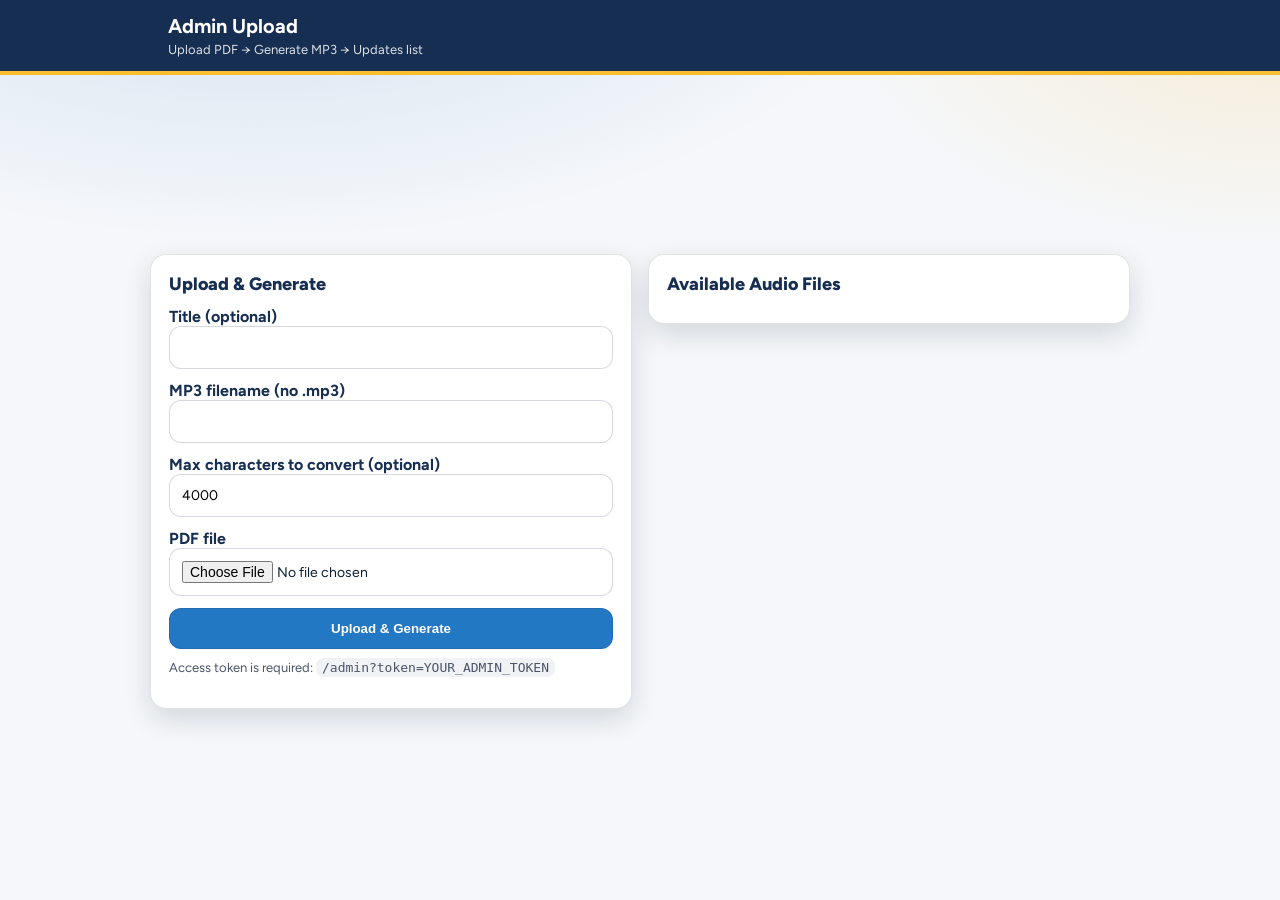
==== templates/admin.html @ 2945673b "updated file storage" ====
<!--doctype html>
<html>
<head>
  <meta charset="utf-8" />
  <title>Admin Upload</title>
  <link rel="preconnect" href="https://fonts.googleapis.com">
  <link rel="preconnect" href="https://fonts.gstatic.com" crossorigin>
  <link href="https://fonts.googleapis.com/css2?family=Figtree:wght@400;600;700&display=swap" rel="stylesheet">
  <link rel="stylesheet" href="{{ url_for('static', filename='css/site.css') }}">

</head>
<body>
  <h1>Admin: Upload PDF → Generate MP3</h1>

  <form method="POST" enctype="multipart/form-data">
    
    <div>
      <label>MP3 filename (no .mp3)</label><br />
      <input name="mp3_name" type="text" style="width: 360px;" placeholder="e.g. Month_DD_2026" required />
    </div>
    <br />
    <div>
      <label>Max characters to convert (optional)</label><br />
      <input name="max_chars" type="number" min="500" step="500" value="4000" />
    </div>
    <br />
    <br />
    <div>
      <input name="pdf" type="file" accept="application/pdf" required />
    </div>
    <br />
    <button type="submit">Upload & Generate</button>
  </form>

  <p>Tip: access admin with <code>/admin?token=YOUR_ADMIN_TOKEN</code></p>
</body>
</html-->

<!doctype html>
<html>
<head>
  <meta charset="utf-8" />
  <title>Admin Upload</title>
  <meta name="viewport" content="width=device-width, initial-scale=1" />

  <!-- Figtree -->
  <link rel="preconnect" href="https://fonts.googleapis.com">
  <link rel="preconnect" href="https://fonts.gstatic.com" crossorigin>
  <link href="https://fonts.googleapis.com/css2?family=Figtree:wght@400;600;700&display=swap" rel="stylesheet">

  <style>
    :root{
      --navy:#162E51;
      --blue:#2378C3;
      --blue-dark:#1A4480;
      --gold:#FFBE2E;
      --bg:#F5F7FA;
      --text:#0B1F33;
      --muted:#4A5568;
      --border: rgba(10, 25, 41, 0.12);
      --card:#fff;
      --shadow: 0 10px 28px rgba(10, 25, 41, 0.14);
      --radius:16px;
    }
    *{ box-sizing:border-box; }
    body{
      margin:0;
      font-family:"Figtree",system-ui,-apple-system,Segoe UI,Roboto,Arial,sans-serif;
      color:var(--text);
      background:
        radial-gradient(1200px 600px at 20% -10%, rgba(35,120,195,0.18), transparent 55%),
        radial-gradient(900px 500px at 100% 0%, rgba(255,190,46,0.18), transparent 50%),
        var(--bg);
      min-height:100vh;
      display:flex;
      flex-direction:column;
    }
    .topbar{
      background:var(--navy);
      color:#fff;
      padding:14px 0;
      border-bottom:4px solid var(--gold);
    }
    .topbar .container{
      max-width: 980px; margin:0 auto; padding:0 18px;
    }
    .topbar h1{ margin:0; font-size:20px; font-weight:700; }
    .topbar p{ margin:4px 0 0; font-size:13px; color:rgba(255,255,255,0.85); }

    main{
      flex:1;
      display:flex;
      align-items:center;
      justify-content:center;
      padding:22px 18px 34px;
    }

    .layout{
      width: min(980px, 100%);
      display:grid;
      grid-template-columns: 1fr 1fr;
      gap:16px;
      align-items:start;
    }

    .card{
      background:var(--card);
      border:1px solid var(--border);
      border-radius:var(--radius);
      box-shadow:var(--shadow);
      padding:18px;
    }

    .card h2{
      margin:0 0 10px 0;
      font-size:18px;
      font-weight:800;
      color:var(--navy);
    }

    label{ font-weight:700; color:var(--navy); }
    .field{ margin:12px 0; }
    input[type="text"], input[type="number"], input[type="file"]{
      width:100%;
      padding:12px 12px;
      border-radius:12px;
      border:1px solid rgba(22,46,81,0.18);
      outline:none;
      font-family:inherit;
      font-size:14px;
      background:#fff;
    }
    input:focus{
      border-color: rgba(35,120,195,0.55);
      box-shadow: 0 0 0 4px rgba(35,120,195,0.12);
    }

    .btn{
      width:100%;
      border:1px solid rgba(26, 68, 128, 0.25);
      background:var(--blue);
      color:#fff;
      padding:12px 14px;
      border-radius:12px;
      font-weight:800;
      cursor:pointer;
      transition: transform 120ms ease, background 120ms ease;
    }
    .btn:hover{ background:var(--blue-dark); }
    .btn:active{ transform: translateY(1px); }
    .btn:disabled{ opacity:0.6; cursor:not-allowed; }

    /* Progress bar */
    .progressWrap{
      margin-top: 12px;
      display:none;
    }
    .progressLabel{
      font-size: 13px;
      color: var(--muted);
      margin-bottom: 8px;
      display:flex;
      justify-content:space-between;
      gap:12px;
    }
    .barOuter{
      height: 10px;
      border-radius: 999px;
      background: rgba(22,46,81,0.10);
      overflow: hidden;
      border: 1px solid rgba(22,46,81,0.12);
    }
    .barInner{
      height: 100%;
      width: 0%;
      border-radius: 999px;
      background: linear-gradient(90deg, var(--blue), #3aa0ff);
      transition: width 180ms ease;
    }

    /* List */
    .list{
      display:flex;
      flex-direction:column;
      gap:10px;
      margin-top: 6px;
      max-height: 520px;
      overflow:auto;
      padding-right: 6px;
    }
    .item{
      background:#fff;
      border:1px solid rgba(22,46,81,0.12);
      border-radius: 12px;
      box-shadow: 0 6px 18px rgba(10, 25, 41, 0.08);
      padding:12px;
    }
    .itemTitle{
      font-weight:800;
      margin:0 0 8px 0;
      color:var(--navy);
      font-size:14px;
    }
    audio{ width:100%; }
    .error{
      color:#8b0000;
      background: rgba(255,0,0,0.06);
      border:1px solid rgba(255,0,0,0.18);
      padding:10px 12px;
      border-radius: 12px;
      margin-top: 12px;
      display:none;
      font-size: 13px;
      white-space: pre-wrap;
    }
    .note{
      margin-top: 10px;
      color: var(--muted);
      font-size: 13px;
      line-height:1.4;
    }
    code{
      background: rgba(22,46,81,0.06);
      padding: 2px 6px;
      border-radius: 8px;
    }

    /* Mobile: stack cards, keep centered */
    @media (max-width: 860px){
      main{ align-items:flex-start; }
      .layout{
        grid-template-columns: 1fr;
      }
    }
  </style>
</head>
<body>
  <header class="topbar">
    <div class="container">
      <h1>Admin Upload</h1>
      <p>Upload PDF → Generate MP3 → Updates list</p>
    </div>
  </header>

  <main>
    <div class="layout">
      <div class="card">
        <h2>Upload & Generate</h2>

        <form id="uploadForm" method="POST" enctype="multipart/form-data">
          <div class="field">
            <label>Title (optional)</label>
            <input name="title" type="text" />
          </div>

          <div class="field">
            <label>MP3 filename (no .mp3)</label>
            <input name="mp3_name" type="text" required />
          </div>

          <div class="field">
            <label>Max characters to convert (optional)</label>
            <input name="max_chars" type="number" min="500" step="500" value="4000" />
          </div>

          <div class="field">
            <label>PDF file</label>
            <input name="pdf" type="file" accept="application/pdf" required />
          </div>

          <button class="btn" id="submitBtn" type="submit">Upload & Generate</button>

          <div class="progressWrap" id="progressWrap">
            <div class="progressLabel">
              <span id="progressText">Generating audio…</span>
              <span id="progressPct">0%</span>
            </div>
            <div class="barOuter">
              <div class="barInner" id="barInner"></div>
            </div>
          </div>

          <div class="error" id="errorBox"></div>

          <p class="note">
            Access token is required: <code>/admin?token=YOUR_ADMIN_TOKEN</code>
          </p>
        </form>
      </div>

      <div class="card">
        <h2>Available Audio Files</h2>
        <div class="list" id="audioList"></div>
      </div>
    </div>
  </main>

  <script>
    // Keep token in the URL so fetch hits the same protected endpoint
    const token = new URLSearchParams(window.location.search).get("token") || "";

    const form = document.getElementById("uploadForm");
    const submitBtn = document.getElementById("submitBtn");
    const progressWrap = document.getElementById("progressWrap");
    const barInner = document.getElementById("barInner");
    const progressPct = document.getElementById("progressPct");
    const progressText = document.getElementById("progressText");
    const errorBox = document.getElementById("errorBox");
    const audioList = document.getElementById("audioList");

    function esc(s){
      return String(s).replace(/[&<>"']/g, (c) => ({
        "&":"&amp;","<":"&lt;",">":"&gt;","\"":"&quot;","'":"&#039;"
      }[c]));
    }

    function mp3Url(filename){
      return `/mp3/${encodeURIComponent(filename)}`;
    }

    async function loadTracks(){
      const res = await fetch("/tracks.json", { cache: "no-store" });
      const data = await res.json();
      const tracks = (data.tracks || []);

      audioList.innerHTML = tracks.length ? "" : `<div class="note">No audio files yet.</div>`;

      tracks.forEach(t => {
        const title = t.title || t.filename;
        const filename = t.filename;

        const div = document.createElement("div");
        div.className = "item";
        div.innerHTML = `
          <p class="itemTitle">${esc(title)}</p>
          <audio controls preload="metadata">
            <source src="${mp3Url(filename)}" type="audio/mpeg">
          </audio>
          <div class="note"><code>${esc(filename)}</code></div>
        `;
        audioList.appendChild(div);
      });
    }

    // Progress animation: fills to 90% while waiting, then completes
    let progTimer = null;
    function startProgress(){
      progressWrap.style.display = "block";
      errorBox.style.display = "none";
      submitBtn.disabled = true;

      let p = 0;
      progressText.textContent = "Generating audio…";
      progressPct.textContent = "0%";
      barInner.style.width = "0%";

      clearInterval(progTimer);
      progTimer = setInterval(() => {
        // Ease towards 90%
        p = Math.min(90, p + Math.max(1, (90 - p) * 0.06));
        const pct = Math.floor(p);
        barInner.style.width = pct + "%";
        progressPct.textContent = pct + "%";
      }, 180);
    }

    function finishProgress(success=true){
      clearInterval(progTimer);
      barInner.style.width = "100%";
      progressPct.textContent = "100%";
      progressText.textContent = success ? "Done!" : "Stopped";
      setTimeout(() => {
        progressWrap.style.display = "none";
        submitBtn.disabled = false;
      }, 600);
    }

    function showError(msg){
      errorBox.textContent = msg;
      errorBox.style.display = "block";
      submitBtn.disabled = false;
      progressWrap.style.display = "none";
      clearInterval(progTimer);
    }

    form.addEventListener("submit", async (e) => {
      e.preventDefault();

      const fd = new FormData(form);
      startProgress();

      try{
        const url = token ? `/admin?token=${encodeURIComponent(token)}` : "/admin";
        const res = await fetch(url, {
          method: "POST",
          body: fd,
          headers: { "X-Requested-With": "fetch" }
        });

        if (!res.ok){
          const txt = await res.text();
          throw new Error(txt || ("Upload failed: " + res.status));
        }

        const data = await res.json();
        finishProgress(true);

        // Reload list from server (manifest)
        await loadTracks();

        // Reset file input + optional fields
        form.querySelector('input[type="file"]').value = "";
      } catch(err){
        showError(err.message || String(err));
      }
    });

    // Initial list load
    loadTracks();
  </script>
</body>
</html>
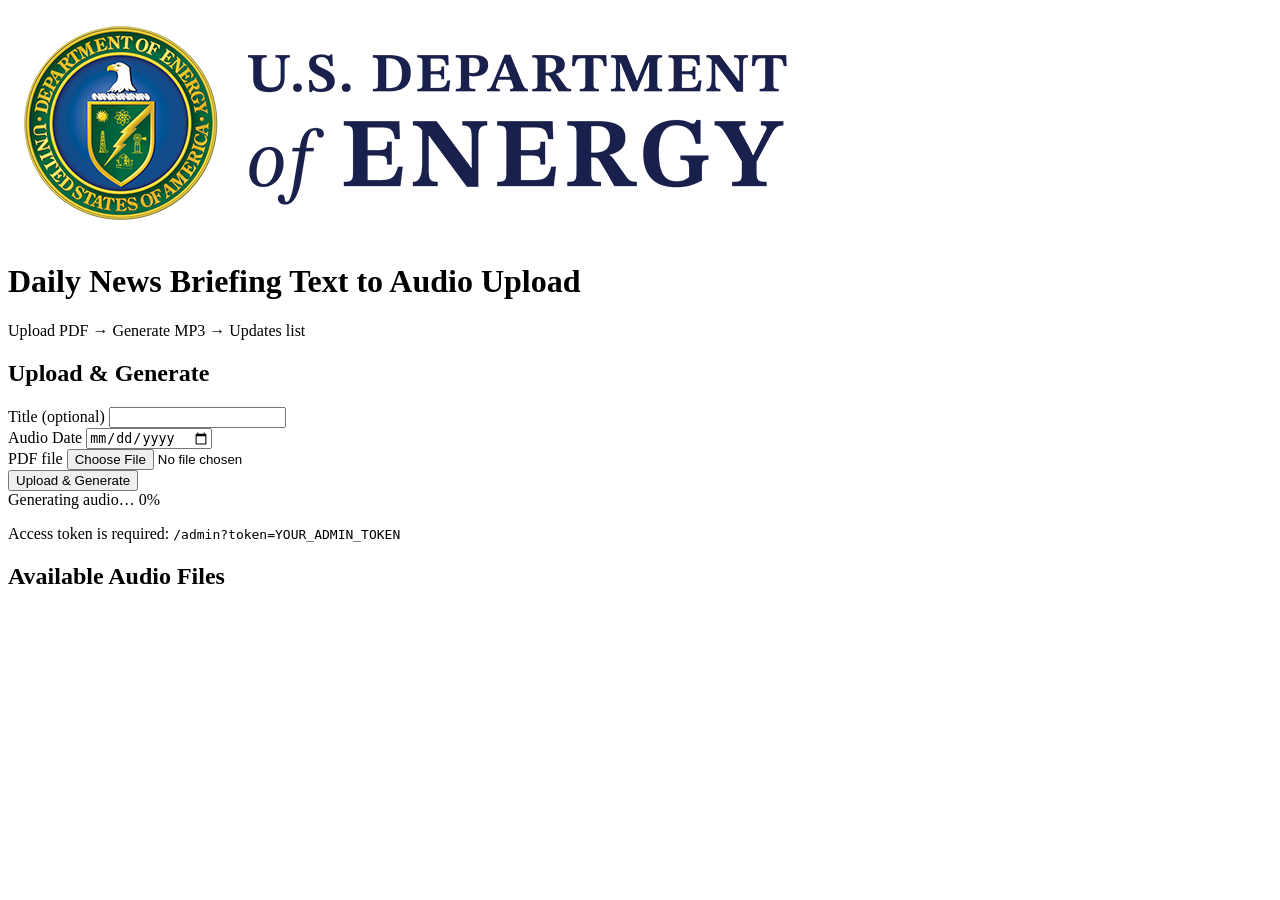
==== commit 2016ec81: "updated audio sequence and file names" ====
--- a/templates/admin.html
+++ b/templates/admin.html
@@ -1,41 +1,3 @@
-<!--doctype html>
-<html>
-<head>
-  <meta charset="utf-8" />
-  <title>Admin Upload</title>
-  <link rel="preconnect" href="https://fonts.googleapis.com">
-  <link rel="preconnect" href="https://fonts.gstatic.com" crossorigin>
-  <link href="https://fonts.googleapis.com/css2?family=Figtree:wght@400;600;700&display=swap" rel="stylesheet">
-  <link rel="stylesheet" href="{{ url_for('static', filename='css/site.css') }}">
-
-</head>
-<body>
-  <h1>Admin: Upload PDF → Generate MP3</h1>
-
-  <form method="POST" enctype="multipart/form-data">
-    
-    <div>
-      <label>MP3 filename (no .mp3)</label><br />
-      <input name="mp3_name" type="text" style="width: 360px;" placeholder="e.g. Month_DD_2026" required />
-    </div>
-    <br />
-    <div>
-      <label>Max characters to convert (optional)</label><br />
-      <input name="max_chars" type="number" min="500" step="500" value="4000" />
-    </div>
-    <br />
-    <br />
-    <div>
-      <input name="pdf" type="file" accept="application/pdf" required />
-    </div>
-    <br />
-    <button type="submit">Upload & Generate</button>
-  </form>
-
-  <p>Tip: access admin with <code>/admin?token=YOUR_ADMIN_TOKEN</code></p>
-</body>
-</html-->
-
 <!doctype html>
 <html>
 <head>
@@ -47,197 +9,13 @@
   <link rel="preconnect" href="https://fonts.googleapis.com">
   <link rel="preconnect" href="https://fonts.gstatic.com" crossorigin>
   <link href="https://fonts.googleapis.com/css2?family=Figtree:wght@400;600;700&display=swap" rel="stylesheet">
-
-  <style>
-    :root{
-      --navy:#162E51;
-      --blue:#2378C3;
-      --blue-dark:#1A4480;
-      --gold:#FFBE2E;
-      --bg:#F5F7FA;
-      --text:#0B1F33;
-      --muted:#4A5568;
-      --border: rgba(10, 25, 41, 0.12);
-      --card:#fff;
-      --shadow: 0 10px 28px rgba(10, 25, 41, 0.14);
-      --radius:16px;
-    }
-    *{ box-sizing:border-box; }
-    body{
-      margin:0;
-      font-family:"Figtree",system-ui,-apple-system,Segoe UI,Roboto,Arial,sans-serif;
-      color:var(--text);
-      background:
-        radial-gradient(1200px 600px at 20% -10%, rgba(35,120,195,0.18), transparent 55%),
-        radial-gradient(900px 500px at 100% 0%, rgba(255,190,46,0.18), transparent 50%),
-        var(--bg);
-      min-height:100vh;
-      display:flex;
-      flex-direction:column;
-    }
-    .topbar{
-      background:var(--navy);
-      color:#fff;
-      padding:14px 0;
-      border-bottom:4px solid var(--gold);
-    }
-    .topbar .container{
-      max-width: 980px; margin:0 auto; padding:0 18px;
-    }
-    .topbar h1{ margin:0; font-size:20px; font-weight:700; }
-    .topbar p{ margin:4px 0 0; font-size:13px; color:rgba(255,255,255,0.85); }
-
-    main{
-      flex:1;
-      display:flex;
-      align-items:center;
-      justify-content:center;
-      padding:22px 18px 34px;
-    }
-
-    .layout{
-      width: min(980px, 100%);
-      display:grid;
-      grid-template-columns: 1fr 1fr;
-      gap:16px;
-      align-items:start;
-    }
-
-    .card{
-      background:var(--card);
-      border:1px solid var(--border);
-      border-radius:var(--radius);
-      box-shadow:var(--shadow);
-      padding:18px;
-    }
-
-    .card h2{
-      margin:0 0 10px 0;
-      font-size:18px;
-      font-weight:800;
-      color:var(--navy);
-    }
-
-    label{ font-weight:700; color:var(--navy); }
-    .field{ margin:12px 0; }
-    input[type="text"], input[type="number"], input[type="file"]{
-      width:100%;
-      padding:12px 12px;
-      border-radius:12px;
-      border:1px solid rgba(22,46,81,0.18);
-      outline:none;
-      font-family:inherit;
-      font-size:14px;
-      background:#fff;
-    }
-    input:focus{
-      border-color: rgba(35,120,195,0.55);
-      box-shadow: 0 0 0 4px rgba(35,120,195,0.12);
-    }
-
-    .btn{
-      width:100%;
-      border:1px solid rgba(26, 68, 128, 0.25);
-      background:var(--blue);
-      color:#fff;
-      padding:12px 14px;
-      border-radius:12px;
-      font-weight:800;
-      cursor:pointer;
-      transition: transform 120ms ease, background 120ms ease;
-    }
-    .btn:hover{ background:var(--blue-dark); }
-    .btn:active{ transform: translateY(1px); }
-    .btn:disabled{ opacity:0.6; cursor:not-allowed; }
-
-    /* Progress bar */
-    .progressWrap{
-      margin-top: 12px;
-      display:none;
-    }
-    .progressLabel{
-      font-size: 13px;
-      color: var(--muted);
-      margin-bottom: 8px;
-      display:flex;
-      justify-content:space-between;
-      gap:12px;
-    }
-    .barOuter{
-      height: 10px;
-      border-radius: 999px;
-      background: rgba(22,46,81,0.10);
-      overflow: hidden;
-      border: 1px solid rgba(22,46,81,0.12);
-    }
-    .barInner{
-      height: 100%;
-      width: 0%;
-      border-radius: 999px;
-      background: linear-gradient(90deg, var(--blue), #3aa0ff);
-      transition: width 180ms ease;
-    }
-
-    /* List */
-    .list{
-      display:flex;
-      flex-direction:column;
-      gap:10px;
-      margin-top: 6px;
-      max-height: 520px;
-      overflow:auto;
-      padding-right: 6px;
-    }
-    .item{
-      background:#fff;
-      border:1px solid rgba(22,46,81,0.12);
-      border-radius: 12px;
-      box-shadow: 0 6px 18px rgba(10, 25, 41, 0.08);
-      padding:12px;
-    }
-    .itemTitle{
-      font-weight:800;
-      margin:0 0 8px 0;
-      color:var(--navy);
-      font-size:14px;
-    }
-    audio{ width:100%; }
-    .error{
-      color:#8b0000;
-      background: rgba(255,0,0,0.06);
-      border:1px solid rgba(255,0,0,0.18);
-      padding:10px 12px;
-      border-radius: 12px;
-      margin-top: 12px;
-      display:none;
-      font-size: 13px;
-      white-space: pre-wrap;
-    }
-    .note{
-      margin-top: 10px;
-      color: var(--muted);
-      font-size: 13px;
-      line-height:1.4;
-    }
-    code{
-      background: rgba(22,46,81,0.06);
-      padding: 2px 6px;
-      border-radius: 8px;
-    }
-
-    /* Mobile: stack cards, keep centered */
-    @media (max-width: 860px){
-      main{ align-items:flex-start; }
-      .layout{
-        grid-template-columns: 1fr;
-      }
-    }
-  </style>
+  <link rel="stylesheet" href="{{ url_for('static', filename='css/site.css') }}">
 </head>
 <body>
   <header class="topbar">
     <div class="container">
-      <h1>Admin Upload</h1>
+      <img src="/static/images/logo-image.png">
+      <h1>Daily News Briefing Text to Audio Upload</h1>
       <p>Upload PDF → Generate MP3 → Updates list</p>
     </div>
   </header>
@@ -254,13 +32,8 @@
           </div>
 
           <div class="field">
-            <label>MP3 filename (no .mp3)</label>
-            <input name="mp3_name" type="text" required />
-          </div>
-
-          <div class="field">
-            <label>Max characters to convert (optional)</label>
-            <input name="max_chars" type="number" min="500" step="500" value="4000" />
+            <label>Audio Date</label>
+            <input name="mp3_date" type="date" required />
           </div>
 
           <div class="field">
@@ -319,28 +92,51 @@
     }
 
     async function loadTracks(){
-      const res = await fetch("/tracks.json", { cache: "no-store" });
-      const data = await res.json();
-      const tracks = (data.tracks || []);
+      const url = token
+        ? `/admin/tracks?token=${encodeURIComponent(token)}`
+        : "/admin/tracks";
+
+      const res = await fetch(url, { cache: "no-store" });
+      if (!res.ok) throw new Error("Failed to load tracks");
+
+      const tracks = await res.json();
 
       audioList.innerHTML = tracks.length ? "" : `<div class="note">No audio files yet.</div>`;
 
-      tracks.forEach(t => {
+      tracks.forEach((t, i) => {
         const title = t.title || t.filename;
         const filename = t.filename;
+        const id = t.id;
 
         const div = document.createElement("div");
         div.className = "item";
+        div.dataset.id = id;
+
         div.innerHTML = `
-          <p class="itemTitle">${esc(title)}</p>
-          <audio controls preload="metadata">
+          <div style="display:flex; gap:10px; align-items:center; justify-content:space-between; flex-wrap:wrap;">
+            <div style="flex:1; min-width:220px;">
+              <label style="font-weight:800; color:var(--navy); font-size:13px;">Title</label>
+              <input data-role="title" type="text" value="${esc(title)}" />
+              <div class="note"><code>${esc(filename)}</code> • <code>${esc(id)}</code></div>
+            </div>
+
+            <div style="display:flex; gap:8px; align-items:center;">
+              <button class="btnSmall" data-action="up" ${i===0 ? "disabled" : ""}>▲</button>
+              <button class="btnSmall" data-action="down" ${i===tracks.length-1 ? "disabled" : ""}>▼</button>
+              <button class="btnSmall" data-action="save">Save</button>
+              <button class="btnSmall danger" data-action="delete">Delete</button>
+            </div>
+          </div>
+
+          <audio controls preload="metadata" style="margin-top:10px;">
             <source src="${mp3Url(filename)}" type="audio/mpeg">
           </audio>
-          <div class="note"><code>${esc(filename)}</code></div>
         `;
+
         audioList.appendChild(div);
       });
     }
+
 
     // Progress animation: fills to 90% while waiting, then completes
     let progTimer = null;
@@ -383,40 +179,223 @@
       clearInterval(progTimer);
     }
 
+    const SUGGESTED_MAX = 14000;
+
     form.addEventListener("submit", async (e) => {
-      e.preventDefault();
-
-      const fd = new FormData(form);
+    e.preventDefault();
+
+    const fd = new FormData(form);
+
+    try {
+      // 1) Ask server for character count
+      const countUrl = token
+        ? `/admin/charcount?token=${encodeURIComponent(token)}`
+        : "/admin/charcount";
+
+      const countRes = await fetch(countUrl, {
+        method: "POST",
+        body: fd,
+        headers: { "X-Requested-With": "fetch" }
+      });
+
+      if (!countRes.ok) {
+        const txt = await countRes.text();
+        throw new Error(txt || "Character count failed");
+      }
+
+      const countData = await countRes.json();
+      const charCount = countData.char_count || 0;
+
+      // 2) Confirm if over threshold
+      if (charCount > SUGGESTED_MAX) {
+        const ok = confirm(
+          `This document contains ${charCount.toLocaleString()} characters.\n\n` +
+          `Are you sure you want to exceed the suggested maximum of ${SUGGESTED_MAX.toLocaleString()} characters?`
+        );
+        if (!ok) return;
+      }
+
+      // 3) Proceed with actual generation
       startProgress();
 
-      try{
-        const url = token ? `/admin?token=${encodeURIComponent(token)}` : "/admin";
-        const res = await fetch(url, {
-          method: "POST",
-          body: fd,
-          headers: { "X-Requested-With": "fetch" }
-        });
-
-        if (!res.ok){
-          const txt = await res.text();
-          throw new Error(txt || ("Upload failed: " + res.status));
-        }
-
-        const data = await res.json();
-        finishProgress(true);
-
-        // Reload list from server (manifest)
-        await loadTracks();
-
-        // Reset file input + optional fields
-        form.querySelector('input[type="file"]').value = "";
-      } catch(err){
-        showError(err.message || String(err));
-      }
-    });
+      const postUrl = token
+        ? `/admin?token=${encodeURIComponent(token)}`
+        : "/admin";
+
+      const res = await fetch(postUrl, {
+        method: "POST",
+        body: new FormData(form), // recreate FormData
+        headers: { "X-Requested-With": "fetch" }
+      });
+
+      if (!res.ok) {
+        const txt = await res.text();
+        throw new Error(txt || ("Upload failed: " + res.status));
+      }
+
+      finishProgress(true);
+      await loadTracks();
+      form.querySelector('input[type="file"]').value = "";
+
+    } catch (err) {
+      showError(err.message || String(err));
+    }
+  });
+
 
     // Initial list load
     loadTracks();
+
+    async function apiFetch(path, options = {}) {
+      const url = token ? `${path}?token=${encodeURIComponent(token)}` : path;
+      const res = await fetch(url, options);
+      if (!res.ok) {
+        const txt = await res.text();
+        throw new Error(txt || `${res.status} ${res.statusText}`);
+      }
+      return res;
+    }
+
+    function getCurrentOrder(){
+      return Array.from(document.querySelectorAll("#audioList .item"))
+        .map(el => el.dataset.id);
+    }
+
+    function moveItem(id, dir){
+      const items = Array.from(document.querySelectorAll("#audioList .item"));
+      const idx = items.findIndex(x => x.dataset.id === id);
+      if (idx < 0) return;
+
+      const newIdx = idx + dir;
+      if (newIdx < 0 || newIdx >= items.length) return;
+
+      const parent = items[idx].parentElement;
+      if (dir === -1) parent.insertBefore(items[idx], items[newIdx]);
+      else parent.insertBefore(items[newIdx], items[idx]);
+    }
+
+    async function persistOrder(){
+      const order = getCurrentOrder();
+      await apiFetch("/admin/reorder", {
+        method: "POST",
+        headers: { "Content-Type": "application/json" },
+        body: JSON.stringify({ order })
+      });
+    }
+
+    audioList.addEventListener("click", async (e) => {
+      const btn = e.target.closest("button[data-action]");
+      if (!btn) return;
+
+      const item = e.target.closest(".item");
+      const id = item?.dataset.id;
+      if (!id) return;
+
+      const action = btn.dataset.action;
+
+      try {
+        if (action === "save") {
+          const titleInput = item.querySelector('input[data-role="title"]');
+          const newTitle = (titleInput.value || "").trim();
+
+          await apiFetch(`/admin/track/${encodeURIComponent(id)}`, {
+            method: "PATCH",
+            headers: { "Content-Type": "application/json" },
+            body: JSON.stringify({ title: newTitle })
+          });
+
+          await loadTracks();
+        }
+
+        if (action === "delete") {
+          const ok = confirm("Delete this track? This will remove it from the list and delete the MP3 file.");
+          if (!ok) return;
+
+          await apiFetch(`/admin/track/${encodeURIComponent(id)}`, { method: "DELETE" });
+          await loadTracks();
+        }
+
+        if (action === "up") {
+          moveItem(id, -1);
+          await persistOrder();
+          await loadTracks();
+        }
+
+        if (action === "down") {
+          moveItem(id, +1);
+          await persistOrder();
+          await loadTracks();
+        }
+      } catch (err) {
+        showError(err.message || String(err));
+      }
+    });
+
+    // --- Single-active audio on admin list (resume position in-memory) ---
+    const audioPositions = new Map(); // key -> seconds
+    let currentAudio = null;
+
+    function audioKey(audioEl) {
+      // Prefer filename from <source src="/mp3/..."> as the key
+      const srcEl = audioEl.querySelector("source");
+      const src = srcEl ? srcEl.getAttribute("src") : audioEl.currentSrc;
+      return src || audioEl.id || String(Math.random());
+    }
+
+    function rememberPosition(audioEl) {
+      try {
+        audioPositions.set(audioKey(audioEl), audioEl.currentTime || 0);
+      } catch {}
+    }
+
+    function restorePosition(audioEl) {
+      const key = audioKey(audioEl);
+      const t = audioPositions.get(key);
+      if (typeof t === "number" && isFinite(t) && t > 0) {
+        try { audioEl.currentTime = t; } catch {}
+      }
+    }
+
+    // When any audio starts playing, pause the previous one and remember its position.
+    // Use capture so it fires even if play() is triggered via controls.
+    audioList.addEventListener("play", (e) => {
+      const target = e.target;
+      if (!(target instanceof HTMLAudioElement)) return;
+
+      // Pause other audio if needed
+      if (currentAudio && currentAudio !== target) {
+        rememberPosition(currentAudio);
+        try { currentAudio.pause(); } catch {}
+      }
+
+      // Restore target position (if we have one)
+      restorePosition(target);
+
+      currentAudio = target;
+    }, true);
+
+    // When audio is paused/ended, remember its position
+    audioList.addEventListener("pause", (e) => {
+      const target = e.target;
+      if (!(target instanceof HTMLAudioElement)) return;
+      rememberPosition(target);
+    }, true);
+
+    audioList.addEventListener("ended", (e) => {
+      const target = e.target;
+      if (!(target instanceof HTMLAudioElement)) return;
+      rememberPosition(target);
+      if (currentAudio === target) currentAudio = null;
+    }, true);
+
+    // Optional: when the user seeks, update stored time so resuming is accurate
+    audioList.addEventListener("seeking", (e) => {
+      const target = e.target;
+      if (!(target instanceof HTMLAudioElement)) return;
+      rememberPosition(target);
+    }, true);
+
+
   </script>
 </body>
 </html>
